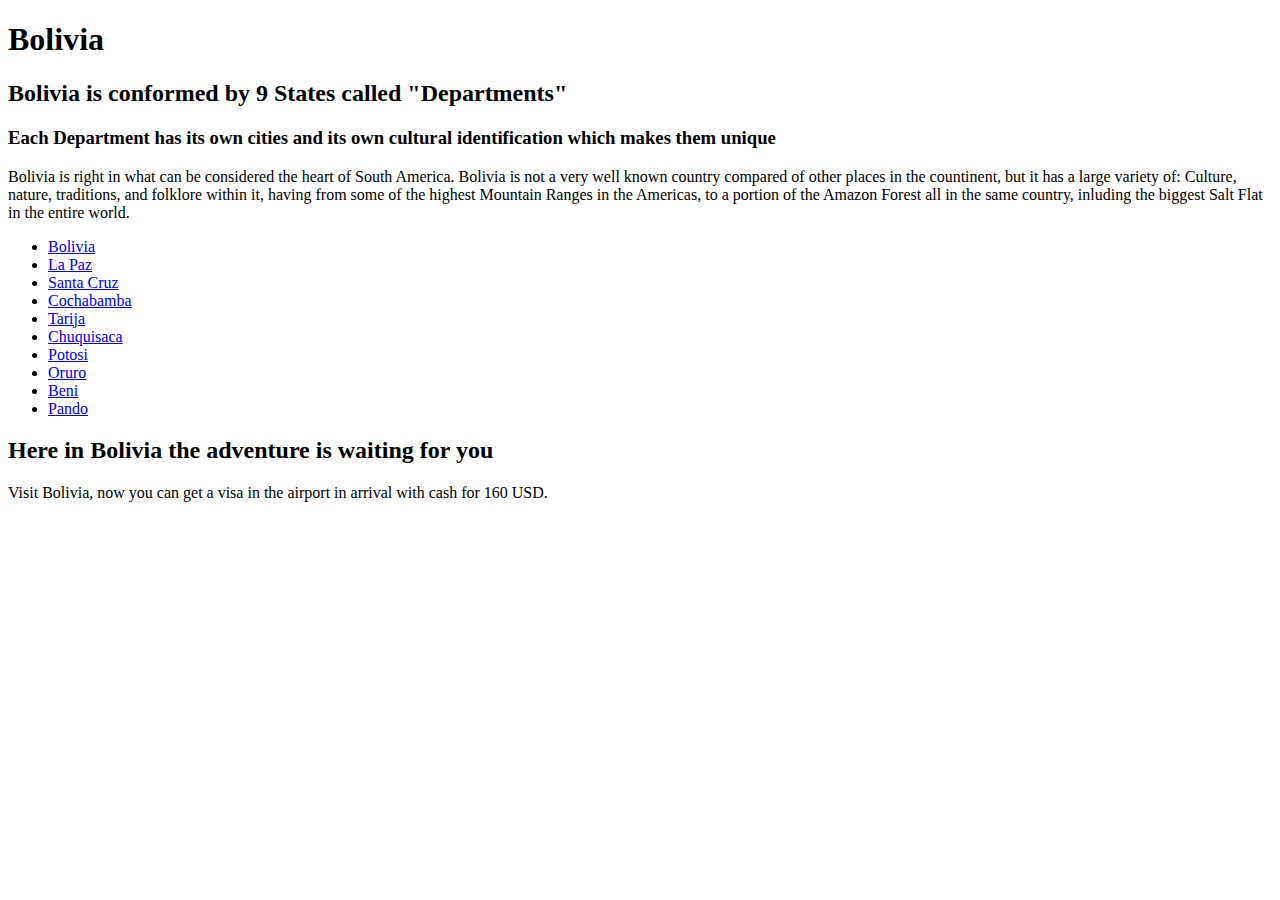
==== index.html @ d27b095a "all info is in" ====
<!DOCTYPE html>
<html lang="en">
<head>
    <meta charset="UTF-8">
    <meta name="viewport" content="width=device-width, initial-scale=1.0">
    <title>Document</title>
</head>
<h1>Bolivia
    <h2>Bolivia is conformed by 9 States called "Departments"
        <h3> Each Department has its own cities and its own cultural identification which makes them unique</h3>
    </h2>
</h1>
<p>Bolivia is right in what can be considered the heart of South America. Bolivia is not a very well known country compared of other places in the countinent, but it has a large variety of: Culture, nature, traditions, and folklore within it, having from some of the highest Mountain Ranges in the Americas, to a portion of the Amazon Forest all in the same country, inluding the biggest Salt Flat in the entire world.</p>
<body>
    <header>
        <nav>
            <ul>
                <li><a href="index.html">Bolivia</a></li>
                <li><a href="page2.html">La Paz</a></li>
                <li><a href="page3.html">Santa Cruz</a></li>
                <li><a href="page4.html">Cochabamba</a></li>
                <li><a href="page5.html">Tarija</a></li>
                <li><a href="page6.html">Chuquisaca</a></li>
                <li><a href="page7.html">Potosi</a></li>
                <li><a href="page8.html">Oruro</a></li>
                <li><a href="page9.html">Beni</a></li>
                <li><a href="page10.html">Pando</a></li>
            </ul>
        </nav>
    </header>
    <main>

        <h2>Here in Bolivia the adventure is waiting for you</h2>
    </main>
    <footer>
        Visit Bolivia, now you can get a visa in the airport in arrival with cash for 160 USD. 
    </footer>
</body>
</html>
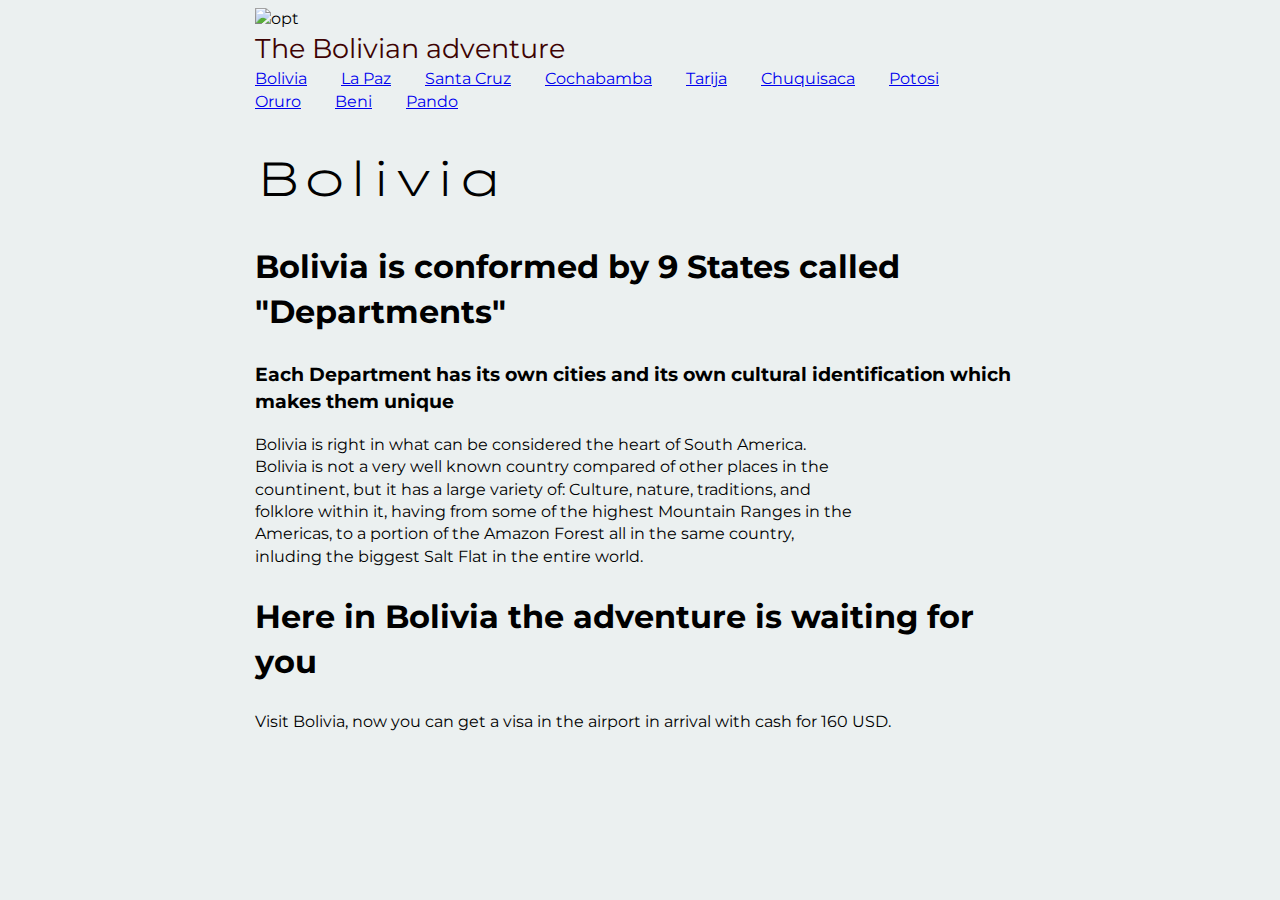
==== commit a7619b93: "we are now in design" ====
--- a/index.html
+++ b/index.html
@@ -4,15 +4,12 @@
     <meta charset="UTF-8">
     <meta name="viewport" content="width=device-width, initial-scale=1.0">
     <title>Document</title>
+    <link rel="stylesheet" href="style.css">
 </head>
-<h1>Bolivia
-    <h2>Bolivia is conformed by 9 States called "Departments"
-        <h3> Each Department has its own cities and its own cultural identification which makes them unique</h3>
-    </h2>
-</h1>
-<p>Bolivia is right in what can be considered the heart of South America. Bolivia is not a very well known country compared of other places in the countinent, but it has a large variety of: Culture, nature, traditions, and folklore within it, having from some of the highest Mountain Ranges in the Americas, to a portion of the Amazon Forest all in the same country, inluding the biggest Salt Flat in the entire world.</p>
-<body>
+    <body>
+        <img src="images/pexels-shkrabaanthony-5244030 (1).jpg" alt="opt">
     <header>
+        <div class="site-title">The Bolivian adventure</div>
         <nav>
             <ul>
                 <li><a href="index.html">Bolivia</a></li>
@@ -29,7 +26,12 @@
         </nav>
     </header>
     <main>
-
+        <h1>Bolivia
+        <h2>Bolivia is conformed by 9 States called "Departments"
+            <h3> Each Department has its own cities and its own cultural identification which makes them unique</h3>
+        </h2>
+    </h1>
+    <p>Bolivia is right in what can be considered the heart of South America. Bolivia is not a very well known country compared of other places in the countinent, but it has a large variety of: Culture, nature, traditions, and folklore within it, having from some of the highest Mountain Ranges in the Americas, to a portion of the Amazon Forest all in the same country, inluding the biggest Salt Flat in the entire world.</p>    
         <h2>Here in Bolivia the adventure is waiting for you</h2>
     </main>
     <footer>
--- a/style.css
+++ b/style.css
@@ -0,0 +1,49 @@
+@import url('https://fonts.googleapis.com/css2?family=Lexend+Zetta:wght@100..900&family=Montserrat:ital,wght@0,100..900;1,100..900&display=swap');
+html{
+    font-size: 100%;
+    font-family: "Montserrat", sans-serif;
+  }
+  
+  h1{
+    font-size: 3rem;
+    font-family: "Lexend Zetta", sans-serif;
+    font-optical-sizing: auto;
+    font-weight: 250;
+    font-style: normal;
+  }
+  h2{
+    font-size: 2rem;
+  }
+  h3{
+    font-size: 1.2rem;
+  }
+  .site-title{
+    font-size: 1.7rem;
+    color: rgb(62, 3, 3);
+  }
+body{
+    background-color: rgb(235, 240, 240);
+    img, video{
+        max-width: 100%;
+        height: auto;
+    }
+    line-height: 1.4;
+    max-width: 70ch;
+    margin-left: auto;
+    margin-right: auto;
+}
+
+nav ul {
+    list-style: none;
+    padding: 0;
+    margin: 0;
+}
+
+nav li{
+  display: inline-block;
+  margin-right: 30px;
+}
+
+p{
+    width: 600px;
+}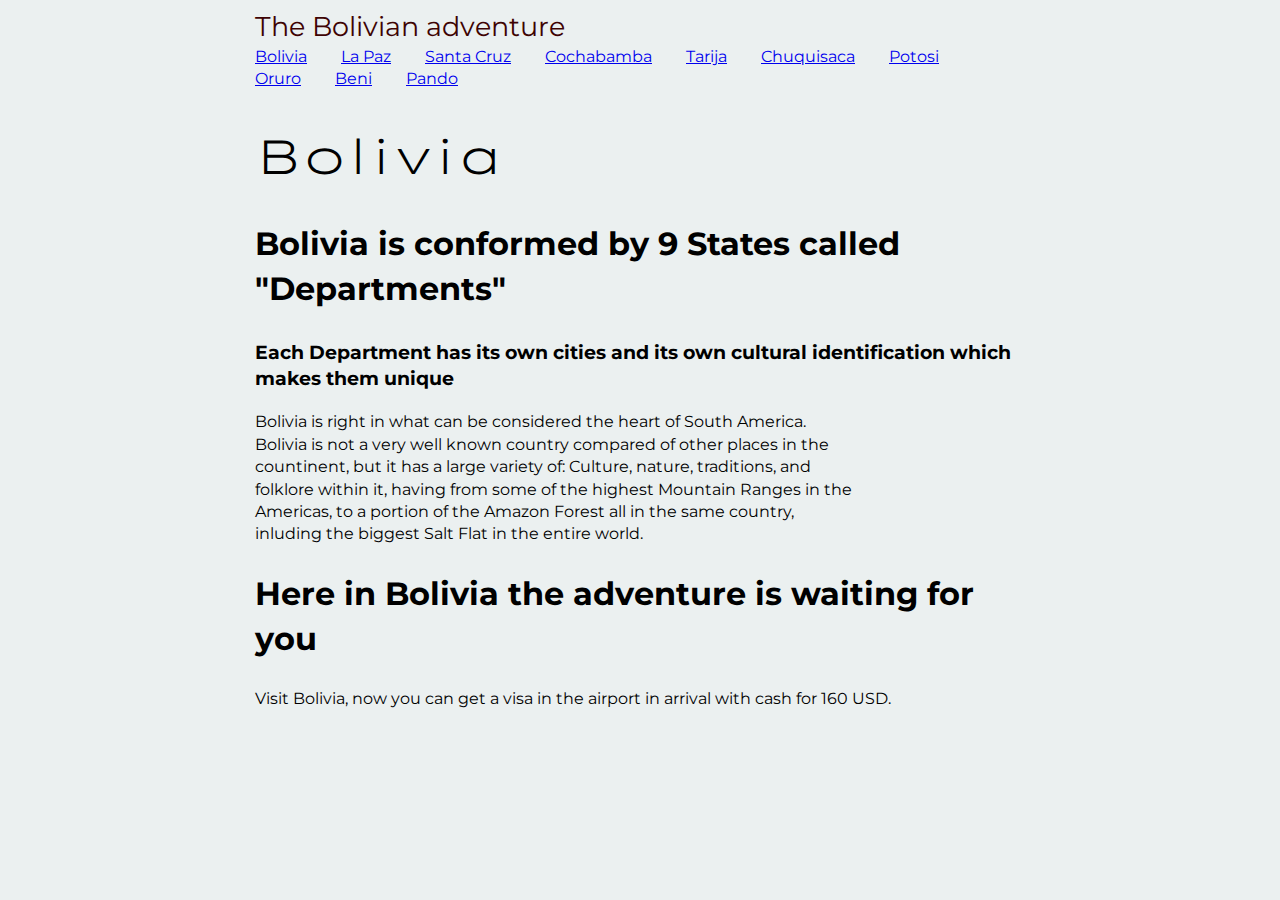
==== commit f3aa9257: "small changes in page 5" ====
--- a/index.html
+++ b/index.html
@@ -7,7 +7,6 @@
     <link rel="stylesheet" href="style.css">
 </head>
     <body>
-        <img src="images/pexels-shkrabaanthony-5244030 (1).jpg" alt="opt">
     <header>
         <div class="site-title">The Bolivian adventure</div>
         <nav>
--- a/style.css
+++ b/style.css
@@ -23,10 +23,6 @@
   }
 body{
     background-color: rgb(235, 240, 240);
-    img, video{
-        max-width: 100%;
-        height: auto;
-    }
     line-height: 1.4;
     max-width: 70ch;
     margin-left: auto;
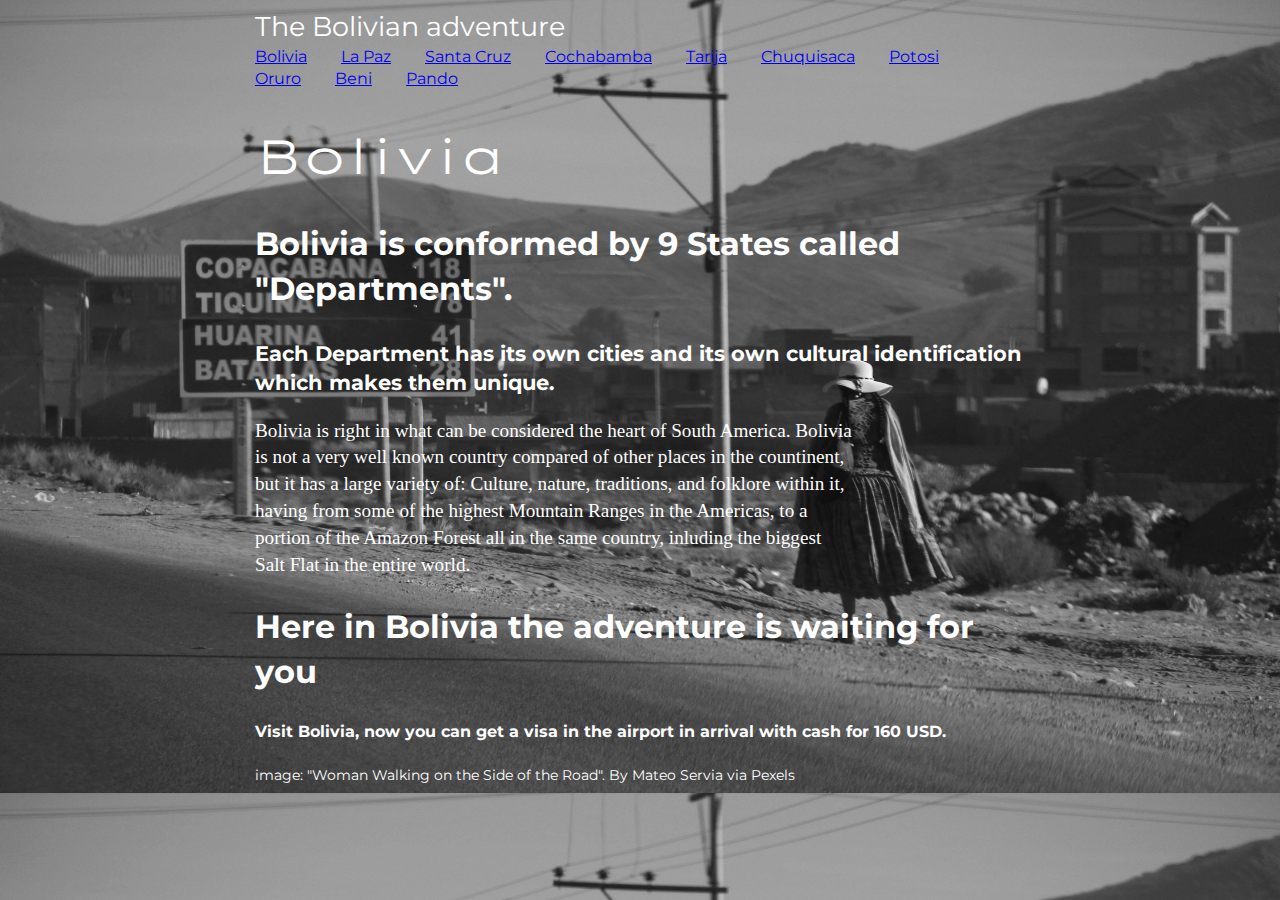
==== commit 10d279aa: "finalized Project possible to submit" ====
--- a/index.html
+++ b/index.html
@@ -5,36 +5,44 @@
     <meta name="viewport" content="width=device-width, initial-scale=1.0">
     <title>Document</title>
     <link rel="stylesheet" href="style.css">
-</head>
+</head> 
+   <style>
+    body{
+        background-image: url(images/pexels-mateo-servia-1668337269-27774117\ \(1\).jpg);
+        background-size: 100% 100%;
+    }
+   </style>
     <body>
-    <header>
-        <div class="site-title">The Bolivian adventure</div>
-        <nav>
-            <ul>
-                <li><a href="index.html">Bolivia</a></li>
-                <li><a href="page2.html">La Paz</a></li>
-                <li><a href="page3.html">Santa Cruz</a></li>
-                <li><a href="page4.html">Cochabamba</a></li>
-                <li><a href="page5.html">Tarija</a></li>
-                <li><a href="page6.html">Chuquisaca</a></li>
-                <li><a href="page7.html">Potosi</a></li>
-                <li><a href="page8.html">Oruro</a></li>
-                <li><a href="page9.html">Beni</a></li>
-                <li><a href="page10.html">Pando</a></li>
-            </ul>
-        </nav>
-    </header>
-    <main>
-        <h1>Bolivia
-        <h2>Bolivia is conformed by 9 States called "Departments"
-            <h3> Each Department has its own cities and its own cultural identification which makes them unique</h3>
-        </h2>
-    </h1>
-    <p>Bolivia is right in what can be considered the heart of South America. Bolivia is not a very well known country compared of other places in the countinent, but it has a large variety of: Culture, nature, traditions, and folklore within it, having from some of the highest Mountain Ranges in the Americas, to a portion of the Amazon Forest all in the same country, inluding the biggest Salt Flat in the entire world.</p>    
-        <h2>Here in Bolivia the adventure is waiting for you</h2>
-    </main>
-    <footer>
-        Visit Bolivia, now you can get a visa in the airport in arrival with cash for 160 USD. 
-    </footer>
-</body>
+        <header>
+            <div class="site-title">The Bolivian adventure</div>
+            <nav>
+                <ul>
+                    <li><a href="index.html">Bolivia</a></li>
+                    <li><a href="page2.html">La Paz</a></li>
+                    <li><a href="page3.html">Santa Cruz</a></li>
+                    <li><a href="page4.html">Cochabamba</a></li>
+                    <li><a href="page5.html">Tarija</a></li>
+                    <li><a href="page6.html">Chuquisaca</a></li>
+                    <li><a href="page7.html">Potosi</a></li>
+                    <li><a href="page8.html">Oruro</a></li>
+                    <li><a href="page9.html">Beni</a></li>
+                    <li><a href="page10.html">Pando</a></li>
+                </ul>
+            </nav>
+        </header>
+        <main>
+            <h1>Bolivia
+            <h2>Bolivia is conformed by 9 States called "Departments".
+                <h3>Each Department has its own cities and its own cultural identification which makes them unique.</h3>
+            </h2>
+        </h1>
+        <p>Bolivia is right in what can be considered the heart of South America. Bolivia is not a very well known country compared of other places in the countinent, but it has a large variety of: Culture, nature, traditions, and folklore within it, having from some of the highest Mountain Ranges in the Americas, to a portion of the Amazon Forest all in the same country, inluding the biggest Salt Flat in the entire world.</p>    
+            <h2>Here in Bolivia the adventure is waiting for you</h2>
+            <h4>Visit Bolivia, now you can get a visa in the airport in arrival with cash for 160 USD. </h4>
+        </main>
+        <footer>
+            image: "Woman Walking on the Side of the Road". By Mateo Servia via Pexels
+        </footer>
+        
+    </body>
 </html>--- a/style.css
+++ b/style.css
@@ -8,19 +8,35 @@
     font-size: 3rem;
     font-family: "Lexend Zetta", sans-serif;
     font-optical-sizing: auto;
-    font-weight: 250;
+    font-weight: 300;
     font-style: normal;
+    color: rgb(255, 255, 255);
   }
   h2{
     font-size: 2rem;
+    color: rgb(255, 255, 255);
   }
   h3{
+    font-size: 1.3rem;
+    color: rgb(255, 255, 255);
+  }
+  p{
+    font-family: "Merriweather", serif;
     font-size: 1.2rem;
+    color: rgb(255, 255, 255);
   }
   .site-title{
     font-size: 1.7rem;
-    color: rgb(62, 3, 3);
+    color: rgb(255, 255, 255);
   }
+  h4{
+    color: rgb(255, 255, 255);
+  }
+  footer{
+    font-size: 0.9rem;
+    color: rgb(255, 255, 255);
+  }
+  
 body{
     background-color: rgb(235, 240, 240);
     line-height: 1.4;
@@ -42,4 +58,4 @@
 
 p{
     width: 600px;
-}+}
